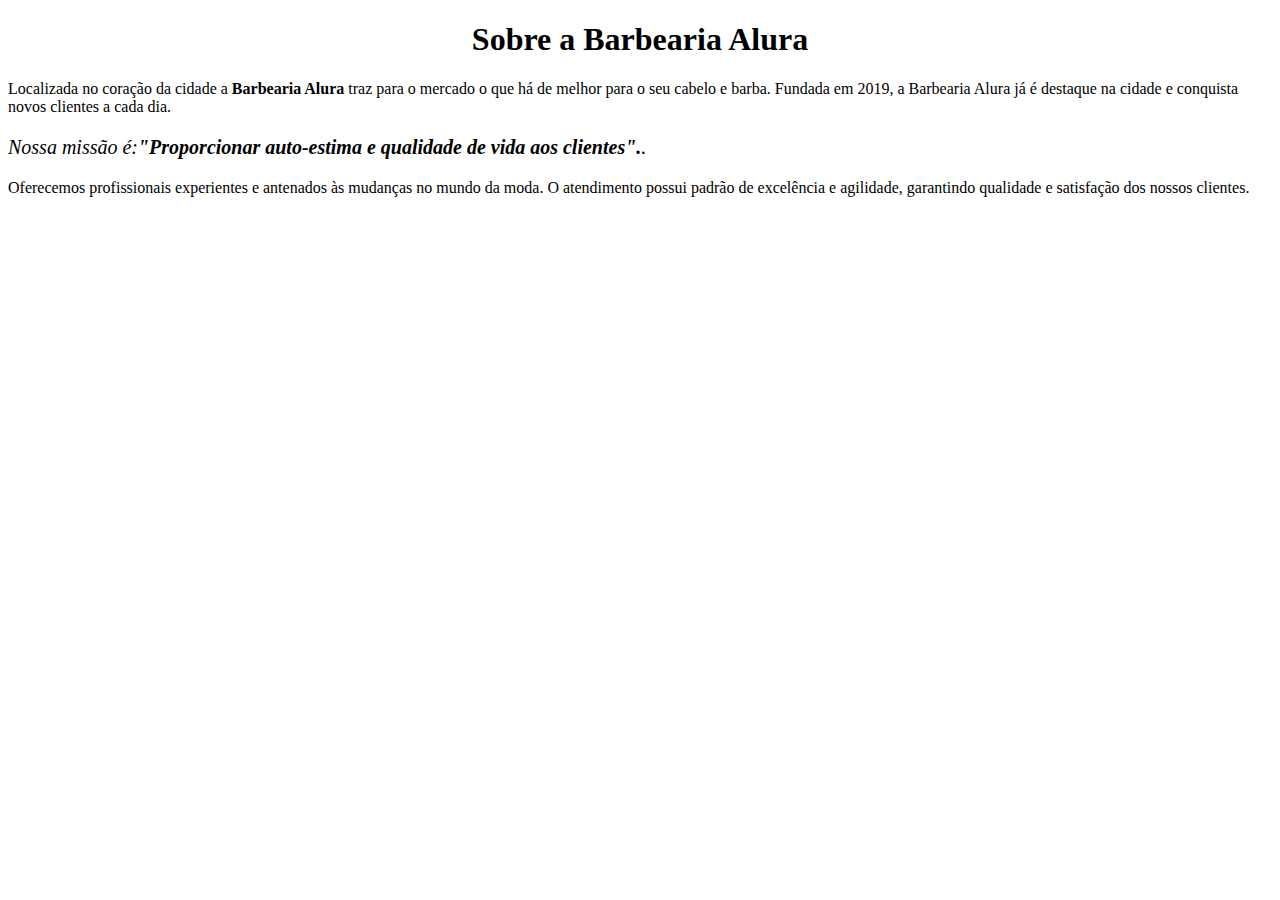
==== index.html @ fdaf228b "Add files via upload" ====
<!DOCTYPE html>
<html lang="pt-br"></html>
        <head>
                <title>Barbearia Alura</title>
        
                <meta charset="UTF-8">
        </head>

        <body>
         
    
                <h1 style="text-align: center;">Sobre a Barbearia Alura</h1>
    
                <p>Localizada no coração da cidade a <strong>Barbearia Alura</strong> traz para o mercado o que há de melhor para o seu cabelo e barba. Fundada em 2019, a Barbearia Alura já é destaque na cidade e conquista novos clientes a cada dia.</p>
    
                <p style="font-size: 20px;"><em>Nossa missão é:<strong>"Proporcionar auto-estima e qualidade de vida aos clientes".</strong>.</em></p>

                <p>Oferecemos profissionais experientes e antenados às mudanças no mundo da moda. O atendimento possui padrão de excelência e agilidade, garantindo qualidade e satisfação dos nossos clientes.</p>
         
        </body>

</html>
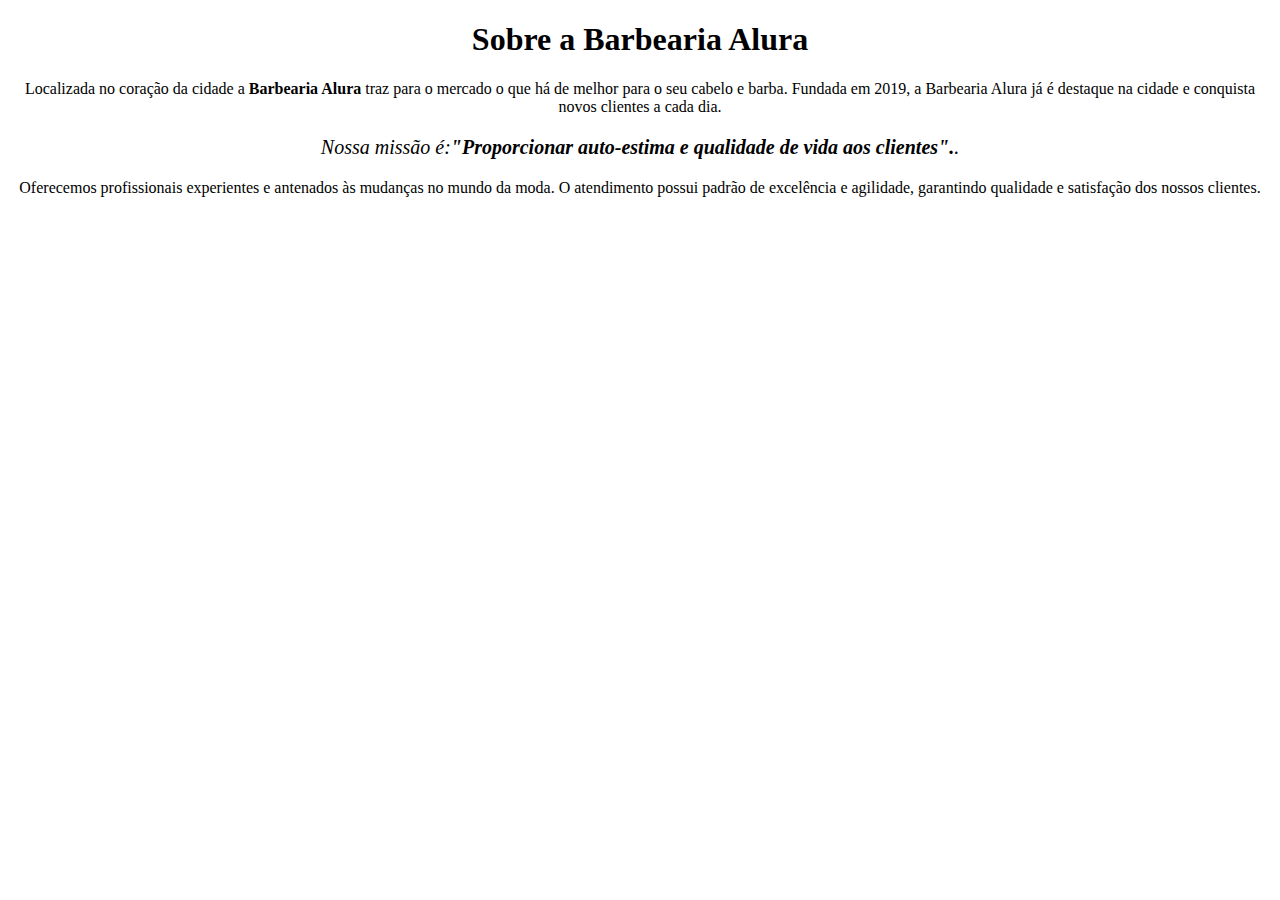
==== commit 71d773e4: "Add files via upload" ====
--- a/index.html
+++ b/index.html
@@ -11,12 +11,12 @@
     
                 <h1 style="text-align: center;">Sobre a Barbearia Alura</h1>
     
-                <p>Localizada no coração da cidade a <strong>Barbearia Alura</strong> traz para o mercado o que há de melhor para o seu cabelo e barba. Fundada em 2019, a Barbearia Alura já é destaque na cidade e conquista novos clientes a cada dia.</p>
+                <p style="text-align: center;">Localizada no coração da cidade a <strong>Barbearia Alura</strong> traz para o mercado o que há de melhor para o seu cabelo e barba. Fundada em 2019, a Barbearia Alura já é destaque na cidade e conquista novos clientes a cada dia.</p>
     
-                <p style="font-size: 20px;"><em>Nossa missão é:<strong>"Proporcionar auto-estima e qualidade de vida aos clientes".</strong>.</em></p>
+                <p style="font-size: 20px; text-align: center;"><em>Nossa missão é:<strong>"Proporcionar auto-estima e qualidade de vida aos clientes".</strong>.</em></p>
 
-                <p>Oferecemos profissionais experientes e antenados às mudanças no mundo da moda. O atendimento possui padrão de excelência e agilidade, garantindo qualidade e satisfação dos nossos clientes.</p>
+                <p style="text-align: center;">Oferecemos profissionais experientes e antenados às mudanças no mundo da moda. O atendimento possui padrão de excelência e agilidade, garantindo qualidade e satisfação dos nossos clientes.</p>
          
         </body>
 
-</html>+</html> 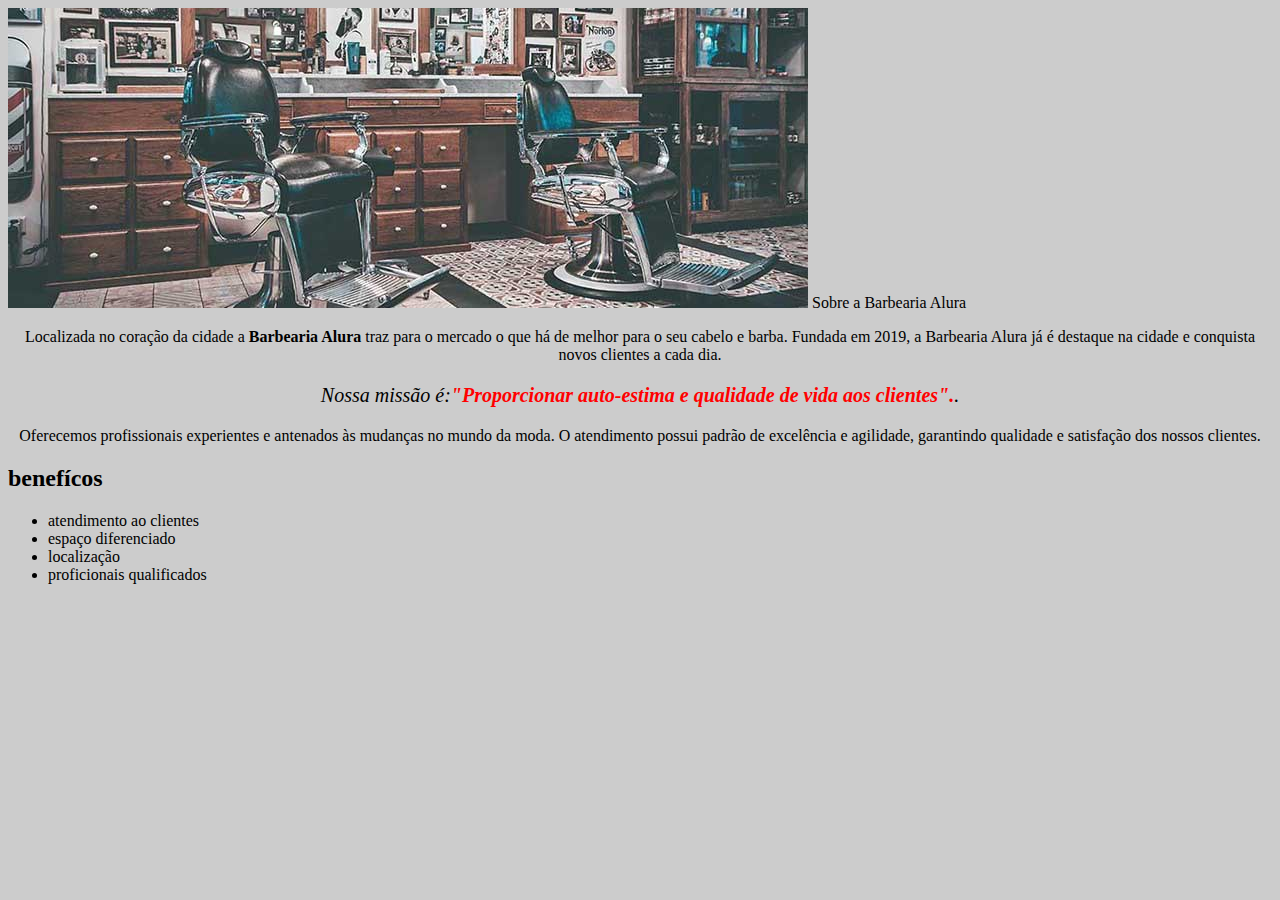
==== commit 56d9f387: "Add files via upload" ====
--- a/index.html
+++ b/index.html
@@ -4,19 +4,31 @@
                 <title>Barbearia Alura</title>
         
                 <meta charset="UTF-8">
+
+                <link rel="stylesheet" href="style.css">
+
         </head>
 
         <body>
-         
+         <img id="banner" src="banner.jpg"
+
+                <h1> Sobre a Barbearia Alura</h1>
     
-                <h1 style="text-align: center;">Sobre a Barbearia Alura</h1>
+                <p >Localizada no coração da cidade a <strong>Barbearia Alura</strong> traz para o mercado o que há de melhor para o seu cabelo e barba. Fundada em 2019, a Barbearia Alura já é destaque na cidade e conquista novos clientes a cada dia.</p>
     
-                <p style="text-align: center;">Localizada no coração da cidade a <strong>Barbearia Alura</strong> traz para o mercado o que há de melhor para o seu cabelo e barba. Fundada em 2019, a Barbearia Alura já é destaque na cidade e conquista novos clientes a cada dia.</p>
-    
-                <p style="font-size: 20px; text-align: center;"><em>Nossa missão é:<strong>"Proporcionar auto-estima e qualidade de vida aos clientes".</strong>.</em></p>
+                <p id="missao"> <em>Nossa missão é:<strong>"Proporcionar auto-estima e qualidade de vida aos clientes".</strong>.</em></p>
 
-                <p style="text-align: center;">Oferecemos profissionais experientes e antenados às mudanças no mundo da moda. O atendimento possui padrão de excelência e agilidade, garantindo qualidade e satisfação dos nossos clientes.</p>
-         
+                <p >Oferecemos profissionais experientes e antenados às mudanças no mundo da moda. O atendimento possui padrão de excelência e agilidade, garantindo qualidade e satisfação dos nossos clientes.</p>
+                
+                <h2>benefícos</h2>
+
+                <ul>    
+                        <li>atendimento ao clientes</li>
+                        <li>espaço diferenciado</li>
+                        <li>localização</li>
+                        <li>proficionais qualificados</li>
+                </ul>
+
         </body>
 
-</html> +</html>         --- a/style.css
+++ b/style.css
@@ -0,0 +1,23 @@
+body {
+    background: #CCCCCC;
+}
+
+#banner {
+
+}
+
+h1 {
+    text-align: center;
+}
+
+p {
+    text-align: center;
+}
+
+#missao {
+    font-size: 20px;
+}
+
+em strong {
+    color: red;
+}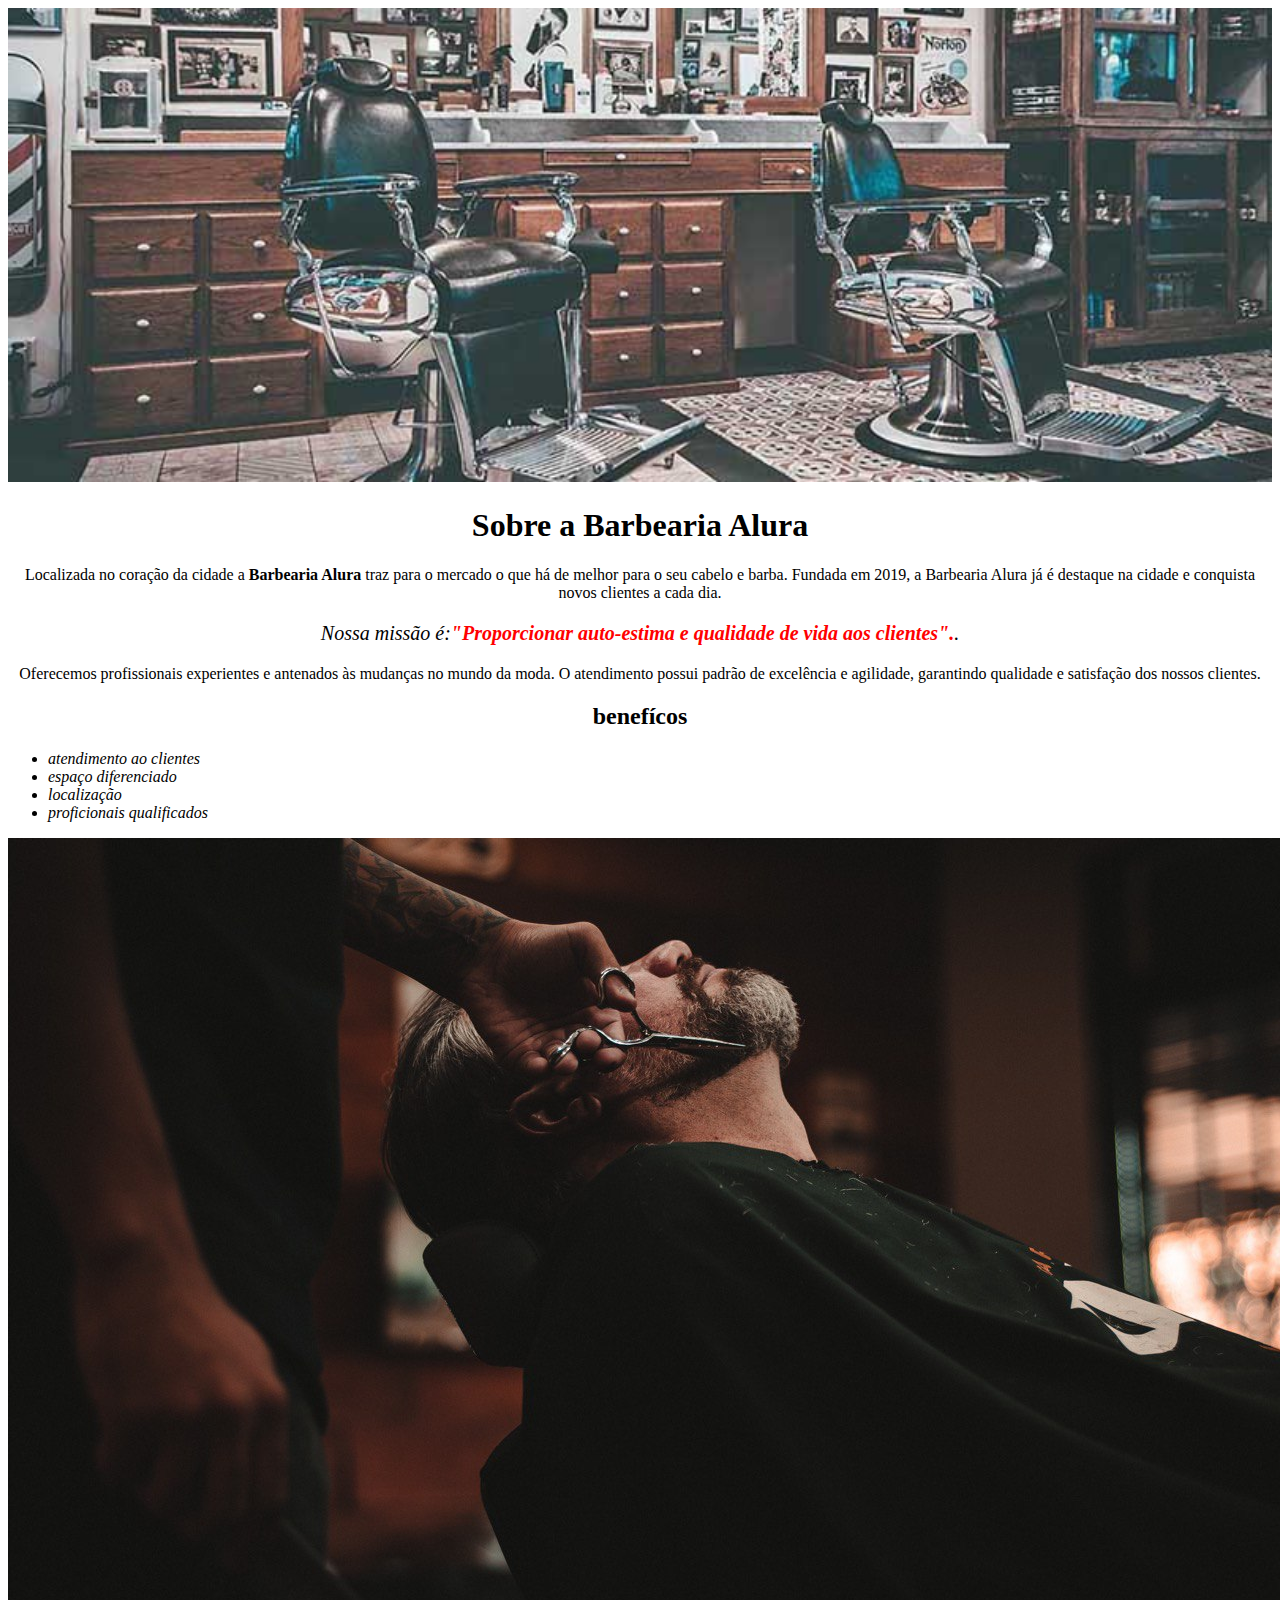
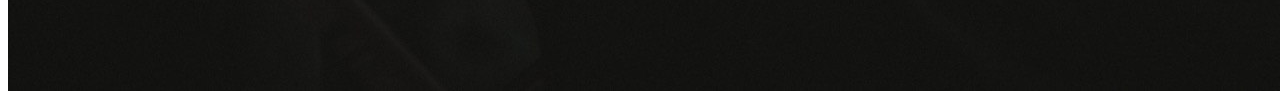
==== commit 4075e392: "Add files via upload" ====
--- a/index.html
+++ b/index.html
@@ -10,25 +10,31 @@
         </head>
 
         <body>
-         <img id="banner" src="banner.jpg"
+                <img id="banner" src="banner.jpg"
+                <div class="principal">
+                        <h1> Sobre a Barbearia Alura</h1>
+        
+                        <p >Localizada no coração da cidade a <strong>Barbearia Alura</strong> traz para o mercado o que há de melhor para o seu cabelo e barba. Fundada em 2019, a Barbearia Alura já é destaque na cidade e conquista novos clientes a cada dia.</p>
+                        
+                        <p id="missao"> <em>Nossa missão é:<strong>"Proporcionar auto-estima e qualidade de vida aos clientes".</strong>.</em></p>
 
-                <h1> Sobre a Barbearia Alura</h1>
-    
-                <p >Localizada no coração da cidade a <strong>Barbearia Alura</strong> traz para o mercado o que há de melhor para o seu cabelo e barba. Fundada em 2019, a Barbearia Alura já é destaque na cidade e conquista novos clientes a cada dia.</p>
-    
-                <p id="missao"> <em>Nossa missão é:<strong>"Proporcionar auto-estima e qualidade de vida aos clientes".</strong>.</em></p>
+                        <p >Oferecemos profissionais experientes e antenados às mudanças no mundo da moda. O atendimento possui padrão de excelência e agilidade, garantindo qualidade e satisfação dos nossos clientes.</p>
+                        
+                </div>
+                <div class="beneficios">
+                        <h2>benefícos</h2>
 
-                <p >Oferecemos profissionais experientes e antenados às mudanças no mundo da moda. O atendimento possui padrão de excelência e agilidade, garantindo qualidade e satisfação dos nossos clientes.</p>
-                
-                <h2>benefícos</h2>
+                        <ul>    
+                                <li class="itens">atendimento ao clientes</li>
+                                <li class="itens">espaço diferenciado</li>
+                                <li class="itens">localização</li>
+                                <li class="itens">proficionais qualificados</li>
+                        </ul>
 
-                <ul>    
-                        <li>atendimento ao clientes</li>
-                        <li>espaço diferenciado</li>
-                        <li>localização</li>
-                        <li>proficionais qualificados</li>
-                </ul>
+                        <img src="beneficios.jpg"
+                </div>
+                        
 
         </body>
 
-</html>         +</html>                 --- a/style.css
+++ b/style.css
@@ -1,9 +1,13 @@
 body {
-    background: #CCCCCC;
+    
 }
 
 #banner {
+    width: 100%;
+}
 
+.principal {
+    background: #CCCCCC;
 }
 
 h1 {
@@ -20,4 +24,16 @@
 
 em strong {
     color: red;
-}+}
+
+.itens {
+    font-style: italic;
+}
+
+.beneficios{
+    background: #FFFFFF;
+}
+
+h2 {
+    text-align: center;
+}
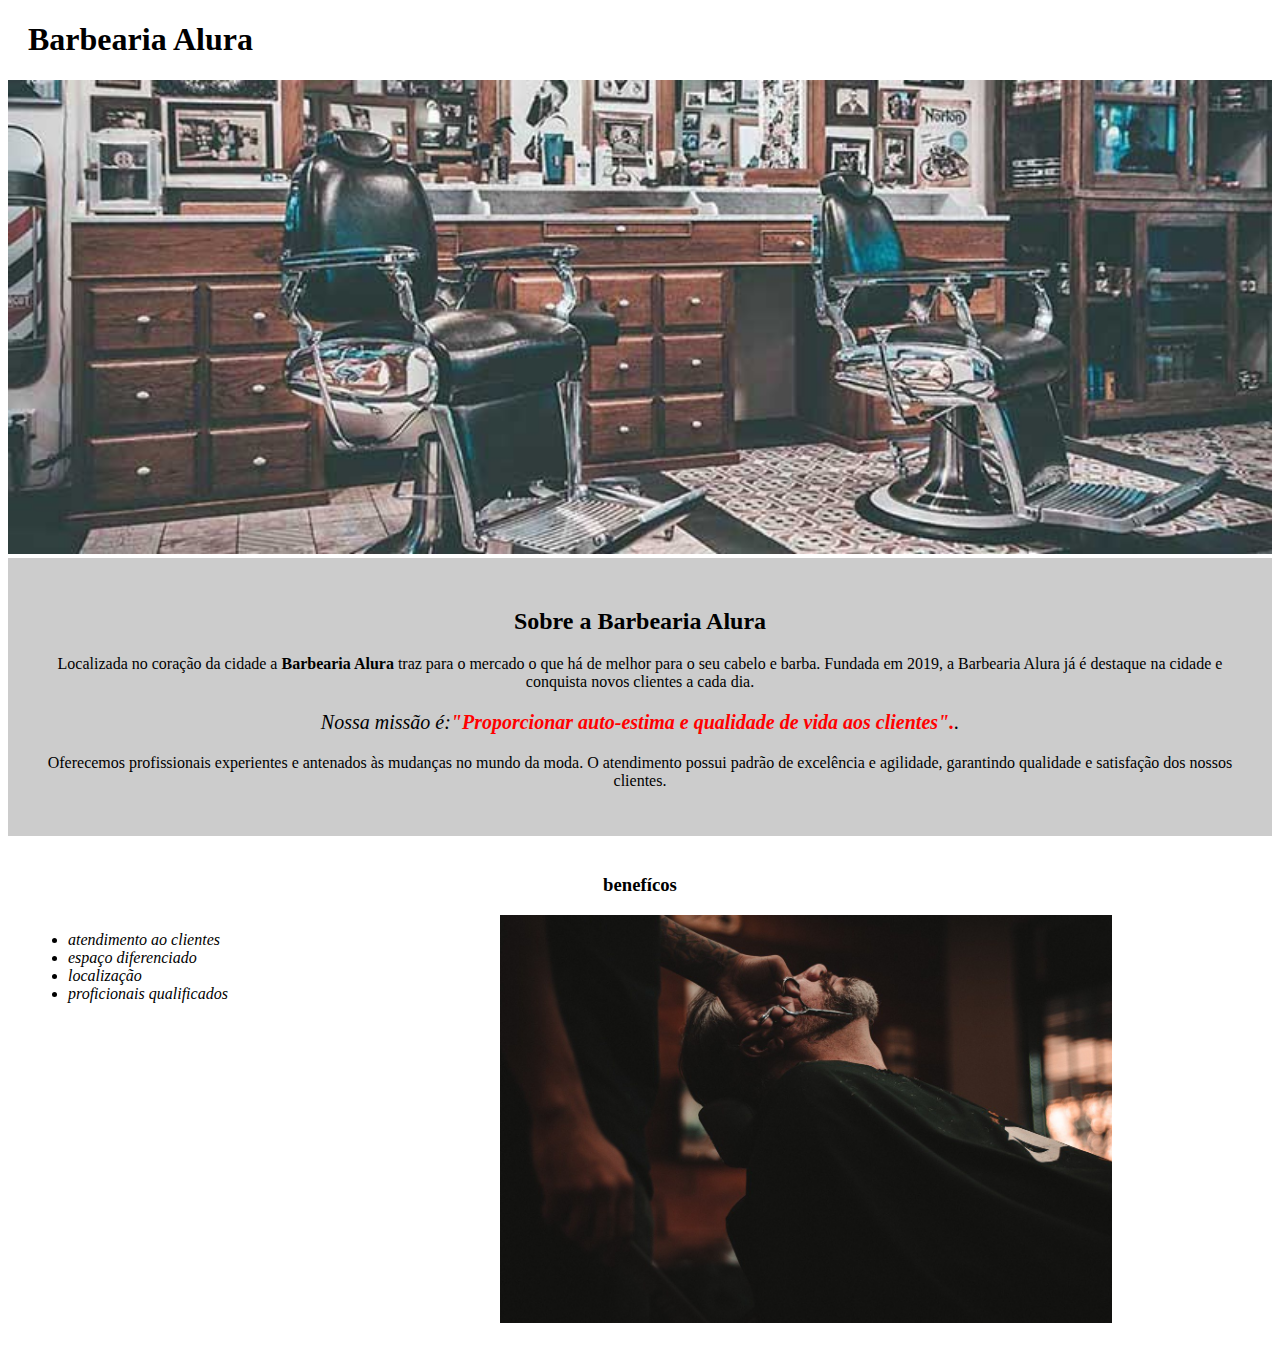
==== commit 7f146900: "Add files via upload" ====
--- a/index.html
+++ b/index.html
@@ -3,16 +3,19 @@
         <head>
                 <title>Barbearia Alura</title>
         
-                <meta charset="UTF-8">
+                <meta charset="UTF-8" />
 
-                <link rel="stylesheet" href="style.css">
+                <link rel="stylesheet" href="style.css" />
 
         </head>
 
         <body>
-                <img id="banner" src="banner.jpg"
+                <header>
+                        <h1 class="titulo-principal">Barbearia Alura</h1>
+                </header>
+                <img id="banner" src="banner.jpg" />
                 <div class="principal">
-                        <h1> Sobre a Barbearia Alura</h1>
+                        <h2 class="titulo-centralizado"> Sobre a Barbearia Alura</h2>
         
                         <p >Localizada no coração da cidade a <strong>Barbearia Alura</strong> traz para o mercado o que há de melhor para o seu cabelo e barba. Fundada em 2019, a Barbearia Alura já é destaque na cidade e conquista novos clientes a cada dia.</p>
                         
@@ -22,7 +25,7 @@
                         
                 </div>
                 <div class="beneficios">
-                        <h2>benefícos</h2>
+                        <h3 class="titulo-centralizado">benefícos</h3>
 
                         <ul>    
                                 <li class="itens">atendimento ao clientes</li>
@@ -31,7 +34,7 @@
                                 <li class="itens">proficionais qualificados</li>
                         </ul>
 
-                        <img src="beneficios.jpg"
+                        <img src="beneficios.jpg" class="imagembeneficios" />
                 </div>
                         
 
--- a/style.css
+++ b/style.css
@@ -8,9 +8,14 @@
 
 .principal {
     background: #CCCCCC;
+    padding: 30px;
 }
 
-h1 {
+.titulo-principal {
+    padding-left: 20px;
+}
+
+.titulo-centralizado {
     text-align: center;
 }
 
@@ -32,8 +37,16 @@
 
 .beneficios{
     background: #FFFFFF;
+    padding: 20px;
 }
 
-h2 {
-    text-align: center;
+ul {
+    display: inline-block;
+    vertical-align: top;
+    width: 20%;
+    margin-right: 15%;
 }
+
+.imagembeneficios {
+    width: 50%;
+}
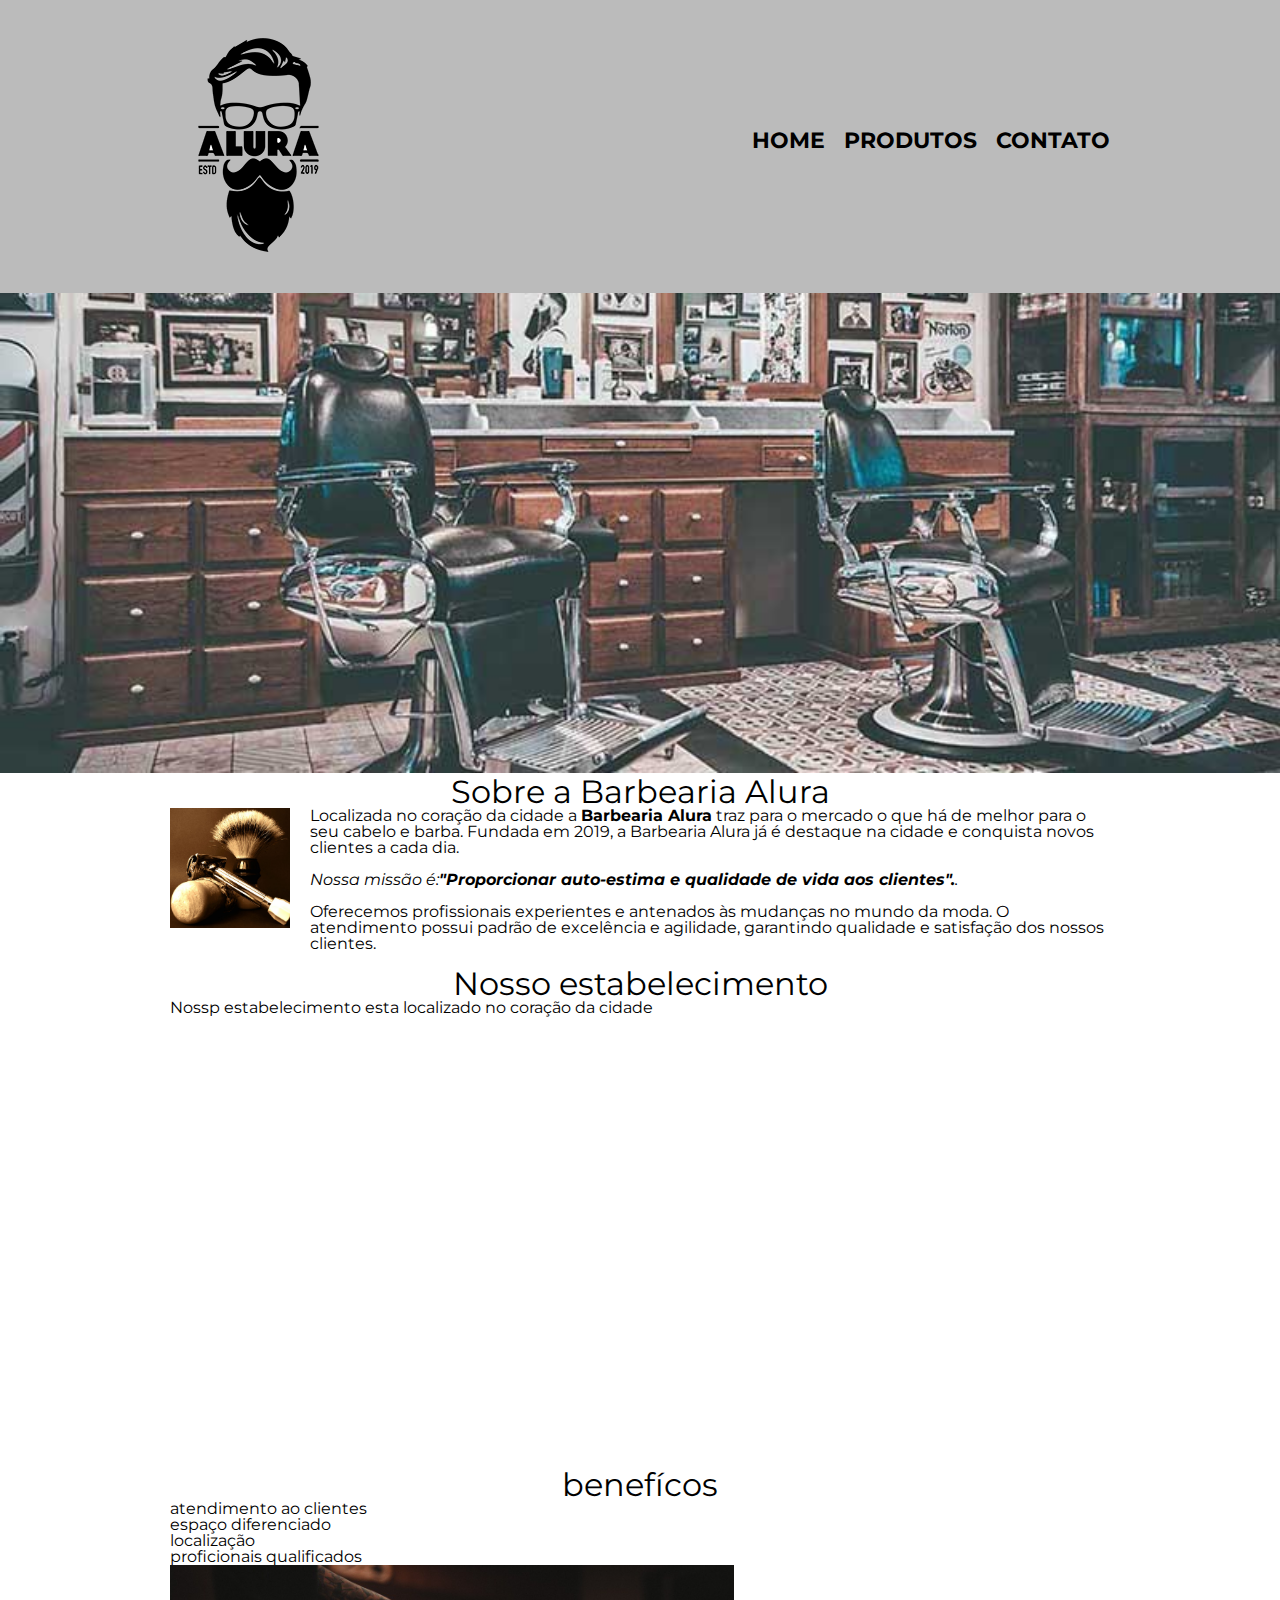
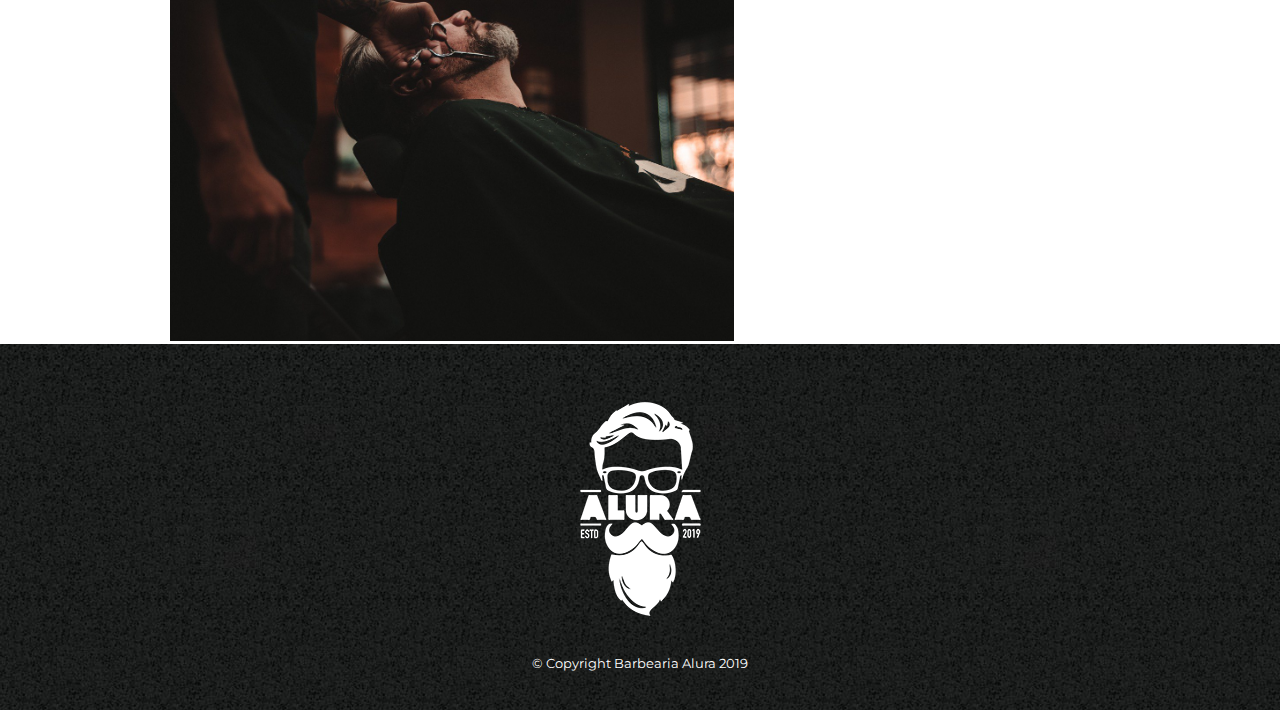
==== commit 40628db2: "Add files via upload" ====
--- a/index.html
+++ b/index.html
@@ -1,42 +1,66 @@
 <!DOCTYPE html>
 <html lang="pt-br"></html>
         <head>
+                <meta charset="UTF-8" />
                 <title>Barbearia Alura</title>
-        
-                <meta charset="UTF-8" />
 
+                <link rel="stylesheet" href="reset.css" />
                 <link rel="stylesheet" href="style.css" />
+                <link href="https://fonts.googleapis.com/css?family=Montserrat&display=swap" rel="stylesheet">
 
         </head>
 
         <body>
                 <header>
-                        <h1 class="titulo-principal">Barbearia Alura</h1>
+                        <div class="caixa">
+                                <img src="logo.png" />
+                                 <nav>
+                                        <ul>
+                                                <li><a href="index.html">Home</a></li>
+                                                <li><a href="Produtos.html">Produtos</a></li>
+                                                <li><a href="contato.html">Contato</a></li>
+                                        </ul>
+                                </nav>
+                        </div>
                 </header>
-                <img id="banner" src="banner.jpg" />
-                <div class="principal">
-                        <h2 class="titulo-centralizado"> Sobre a Barbearia Alura</h2>
-        
-                        <p >Localizada no coração da cidade a <strong>Barbearia Alura</strong> traz para o mercado o que há de melhor para o seu cabelo e barba. Fundada em 2019, a Barbearia Alura já é destaque na cidade e conquista novos clientes a cada dia.</p>
-                        
-                        <p id="missao"> <em>Nossa missão é:<strong>"Proporcionar auto-estima e qualidade de vida aos clientes".</strong>.</em></p>
 
-                        <p >Oferecemos profissionais experientes e antenados às mudanças no mundo da moda. O atendimento possui padrão de excelência e agilidade, garantindo qualidade e satisfação dos nossos clientes.</p>
-                        
-                </div>
-                <div class="beneficios">
-                        <h3 class="titulo-centralizado">benefícos</h3>
+                <img class="banner" src="banner.jpg" />
 
-                        <ul>    
-                                <li class="itens">atendimento ao clientes</li>
-                                <li class="itens">espaço diferenciado</li>
-                                <li class="itens">localização</li>
-                                <li class="itens">proficionais qualificados</li>
-                        </ul>
+                <main>
+                        <section class="principal">
+                                <h2 class="titulo-principal"> Sobre a Barbearia Alura</h2>
 
-                        <img src="beneficios.jpg" class="imagembeneficios" />
-                </div>
-                        
+                                <img class="utensilios" src="utensilios.jpg" alt="utencilios de um barbeiro." />
+                
+                                <p >Localizada no coração da cidade a <strong>Barbearia Alura</strong> traz para o mercado o que há de melhor para o seu cabelo e barba. Fundada em 2019, a Barbearia Alura já é destaque na cidade e conquista novos clientes a cada dia.</p>
+                                
+                                <p id="missao"> <em>Nossa missão é:<strong>"Proporcionar auto-estima e qualidade de vida aos clientes".</strong>.</em></p>
+
+                                <p >Oferecemos profissionais experientes e antenados às mudanças no mundo da moda. O atendimento possui padrão de excelência e agilidade, garantindo qualidade e satisfação dos nossos clientes.</p>
+                                
+                        </section>
+                        <section class="mapa">
+                                <h3 class="titulo-principal">Nosso estabelecimento</h3>
+                                <p>Nossp estabelecimento esta localizado no coração da cidade</p>
+                                <iframe src="https://www.google.com/maps/embed?pb=!1m18!1m12!1m3!1d14625.80424365211!2d-46.640916799872635!3d-23.588150986924674!2m3!1f0!2f0!3f0!3m2!1i1024!2i768!4f13.1!3m3!1m2!1s0x94ce5bd9bb943bf5%3A0x6f642995c970f0fe!2scaelum%20alura!5e0!3m2!1spt-BR!2sbr!4v1682453630827!5m2!1spt-BR!2sbr" width="600" height="450" style="border:0;" allowfullscreen="" loading="lazy" referrerpolicy="no-referrer-when-downgrade"></iframe>
+                        </section>
+                        <section class="beneficios">
+                                <h3 class="titulo-principal">benefícos</h3>
+
+                                <ul>    
+                                        <li class="itens">atendimento ao clientes</li>
+                                        <li class="itens">espaço diferenciado</li>
+                                        <li class="itens">localização</li>
+                                        <li class="itens">proficionais qualificados</li>
+                                </ul>
+
+                                <img src="beneficios.jpg" class="imagenbeneficios" />
+                        </section>
+                </main>
+                <footer>
+                        <img src="logo-branco.png">
+                        <p class="Copyright">&copy; Copyright Barbearia Alura 2019</p>
+                </footer>       
 
         </body>
 
--- a/style.css
+++ b/style.css
@@ -1,52 +1,184 @@
 body {
-    
+    font-family: 'Montserrat', sans-serif;
 }
 
-#banner {
+header {
+    background: #BBBBBB;
+    padding: 20px 0;
+}
+
+.caixa {
+    position: relative;
+    width: 940px;
+    margin: 0 auto;
+}
+
+nav {
+    position: absolute;
+    top:  110px;
+    right: 0;
+}
+
+nav li {
+    display: inline;
+    margin: 0 0 0 15px;
+}
+nav a {
+    text-transform: uppercase;
+    color: #000000;
+    font-weight: bold;
+    font-size: 22px;
+    text-decoration: none;
+}
+
+nav a:hover {
+    color: #C78C19;
+    text-decoration: underline
+}
+
+.produtos {
+    width: 940px;
+    margin: 0 auto;
+    padding: 50px 0;
+}
+
+.produtos li {
+    display: inline-block;
+    text-align: center;
+    width: 30%;
+    vertical-align: top;
+    margin: 0 1.5%;
+    padding: 30px 20px;
+    box-sizing: border-box;
+    border: 2px solid #000000;
+    border-radius: 10px; 
+}    
+
+.produtos li:hover {
+    border-color: #C78C19;
+}
+
+.produtos li:active {
+    border-color: #088C19 ;
+}
+
+.produtos li:hover h2 {
+    font-size: 34px;
+}
+
+.produtos h2 {
+    font-size: 30px;
+    font-weight: bold;
+}
+
+.produto-descricao {
+    font-size: 18px;
+}
+
+.produto-preco {
+     font-size: 22px;
+     font-weight: bold;
+     margin-top: 10px
+} 
+ 
+footer {
+    text-align: center;
+    background:url(bg.jpg) ;
+    padding: 40px 0;
+}
+
+.Copyright {
+    color: #FFFFFF;
+    font-size: 13px;
+    margin: 20px 0 0;
+}
+
+main {
+    width: 940px;
+    margin: 0 auto;
+}
+
+form {
+    margin: 40px 0;
+}
+
+form label, form legend {
+    display: block;
+    font-size: 20px;
+    margin: 0 0 10px;
+}
+
+.input-padrao {
+    display: block;
+    margin: 0 0 20px;
+    padding: 10px 25px;
+    width: 50%;
+}
+
+.checkbox {
+    margin: 20px 0;
+}
+
+.enviar {
+    width: 40%;
+    padding: 15px 0;
+    background: orange;
+    color: white;
+    font-weight: bold;
+    font-size: 18px;
+    border: none;
+    border-radius: 5px;
+    transition: 1s all;
+    cursor: pointer;
+}
+ 
+.enviar:hover {
+    background: darkorange;
+    transform: scale(1.2);
+}
+
+thead {
+    background: #555555;
+    color: white;
+    font-weight: bold;
+}
+
+td, th {
+    border: 1px solid #000000;
+    padding: 8px 15px;
+}
+
+/*css da pagina inicial*/
+
+.banner {
     width: 100%;
 }
 
-.principal {
-    background: #CCCCCC;
-    padding: 30px;
+.titulo-principal {
+    text-align: center;
+    font-size: 2em;
+    font-size: 0 0 1em;
+    clear: left;
 }
 
-.titulo-principal {
-    padding-left: 20px;
+.principal p {
+    margin: 0 0 1em;
 }
 
-.titulo-centralizado {
-    text-align: center;
+.principal strong {
+    font-weight: bold;
 }
 
-p {
-    text-align: center;
-}
-
-#missao {
-    font-size: 20px;
-}
-
-em strong {
-    color: red;
-}
-
-.itens {
+.principal em {
     font-style: italic;
 }
 
-.beneficios{
-    background: #FFFFFF;
-    padding: 20px;
+.utensilios {
+    width: 120px;
+    float: left;
+    margin: 0 20px 20px 0;
 }
 
-ul {
-    display: inline-block;
-    vertical-align: top;
-    width: 20%;
-    margin-right: 15%;
-}
-
-.imagembeneficios {
-    width: 50%;
-}
+.imagenbeneficios {
+    width: 60%;
+}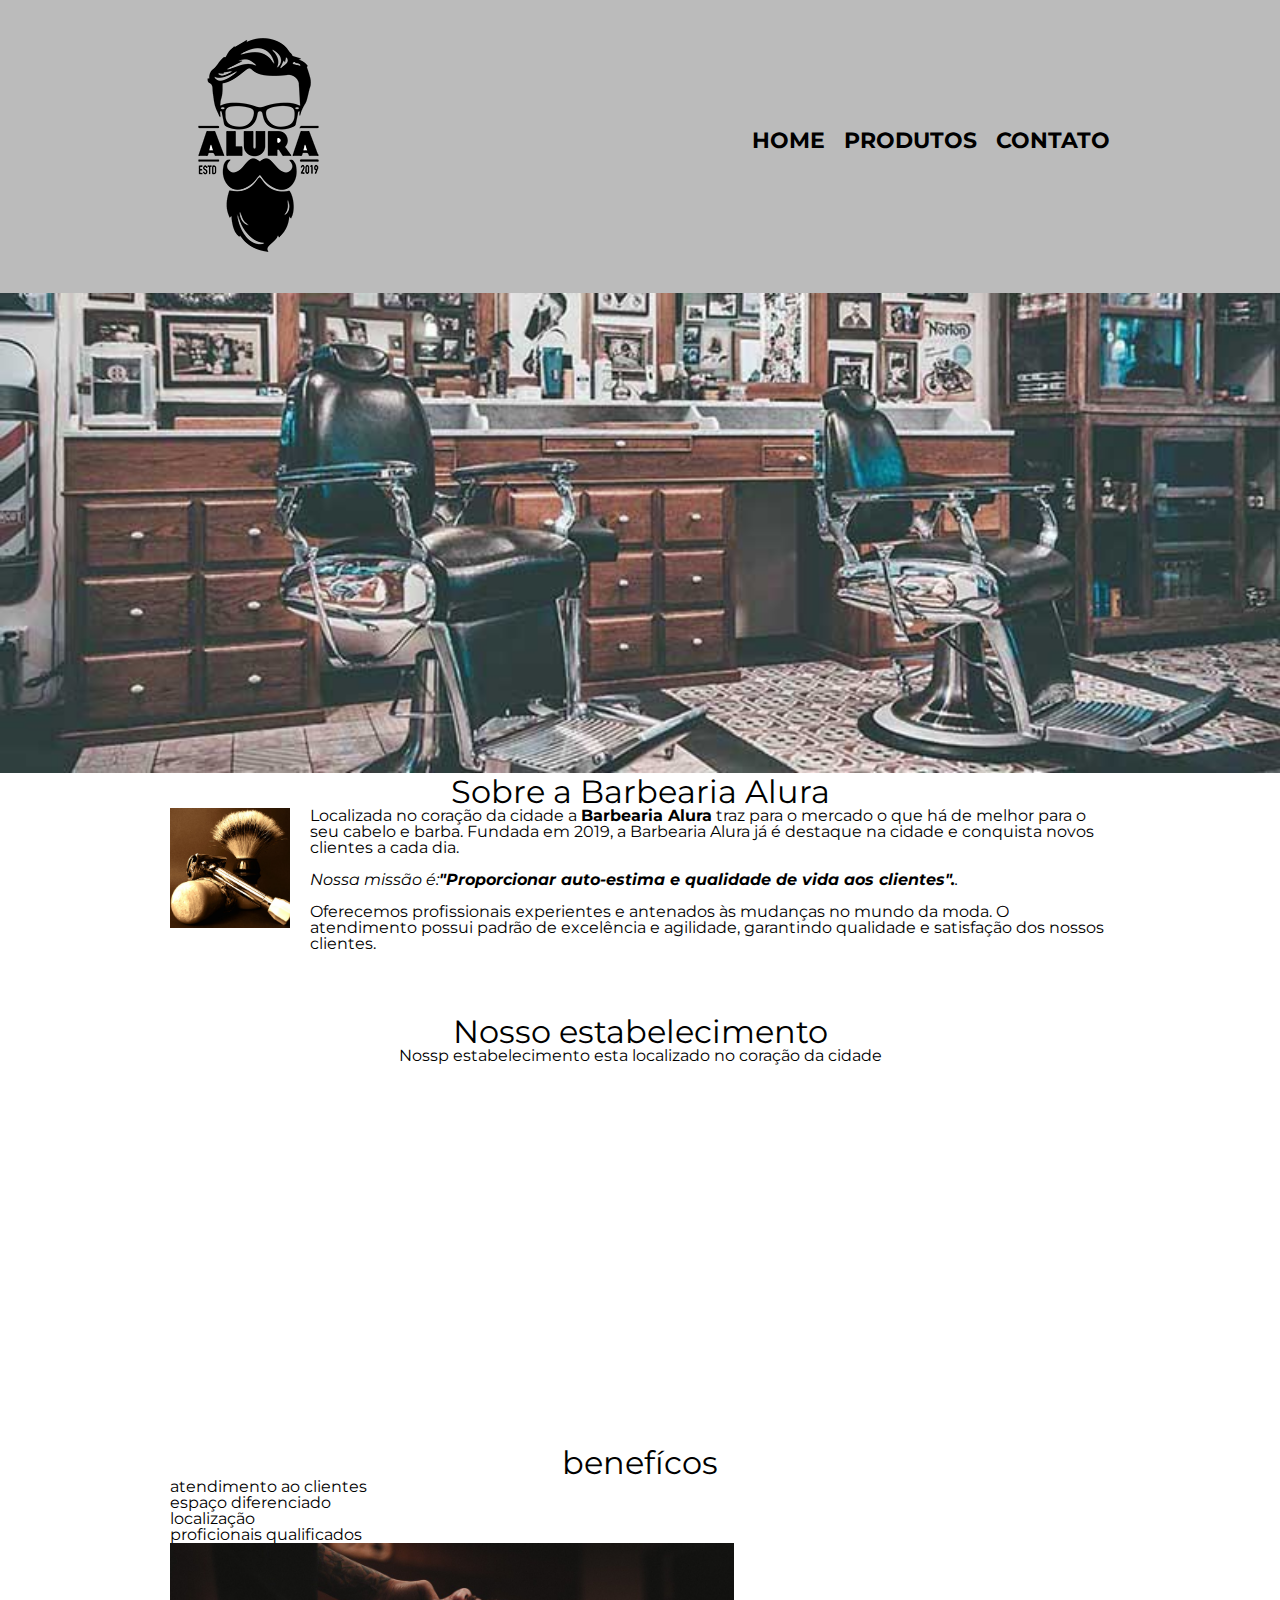
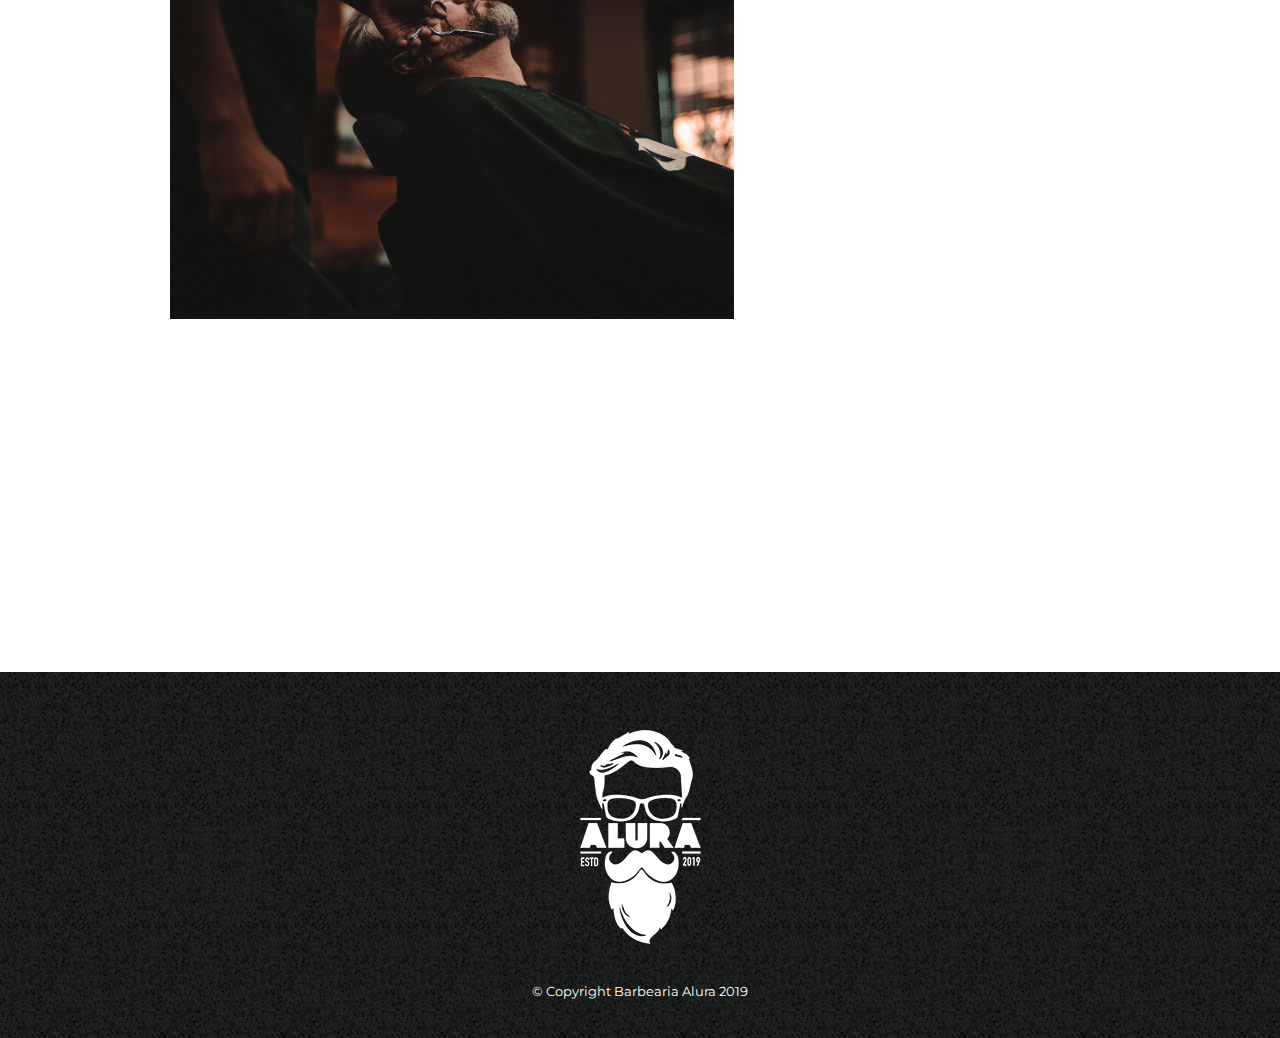
==== commit 5160124c: "Add files via upload" ====
--- a/index.html
+++ b/index.html
@@ -42,7 +42,7 @@
                         <section class="mapa">
                                 <h3 class="titulo-principal">Nosso estabelecimento</h3>
                                 <p>Nossp estabelecimento esta localizado no coração da cidade</p>
-                                <iframe src="https://www.google.com/maps/embed?pb=!1m18!1m12!1m3!1d14625.80424365211!2d-46.640916799872635!3d-23.588150986924674!2m3!1f0!2f0!3f0!3m2!1i1024!2i768!4f13.1!3m3!1m2!1s0x94ce5bd9bb943bf5%3A0x6f642995c970f0fe!2scaelum%20alura!5e0!3m2!1spt-BR!2sbr!4v1682453630827!5m2!1spt-BR!2sbr" width="600" height="450" style="border:0;" allowfullscreen="" loading="lazy" referrerpolicy="no-referrer-when-downgrade"></iframe>
+                                <iframe src="https://www.google.com/maps/embed?pb=!1m18!1m12!1m3!1d14625.80424365211!2d-46.640916799872635!3d-23.588150986924674!2m3!1f0!2f0!3f0!3m2!1i1024!2i768!4f13.1!3m3!1m2!1s0x94ce5bd9bb943bf5%3A0x6f642995c970f0fe!2scaelum%20alura!5e0!3m2!1spt-BR!2sbr!4v1682453630827!5m2!1spt-BR!2sbr" width="100%" height="300" style="border:0;" allowfullscreen="" loading="lazy" referrerpolicy="no-referrer-when-downgrade"></iframe>
                         </section>
                         <section class="beneficios">
                                 <h3 class="titulo-principal">benefícos</h3>
@@ -55,6 +55,9 @@
                                 </ul>
 
                                 <img src="beneficios.jpg" class="imagenbeneficios" />
+                                <div class="video">
+                                <iframe width="560" height="315" src="https://www.youtube.com/embed/wcVVXUV0YUY" frameborder="0" allow="accelerometer; autoplay; encrypted-media; gyroscope; picture-in-picture" allowfullscreen></iframe>
+                                </div>
                         </section>
                 </main>
                 <footer>
--- a/style.css
+++ b/style.css
@@ -181,4 +181,18 @@
 
 .imagenbeneficios {
     width: 60%;
+}
+
+.mapa {
+    padding: 3em 0;
+}
+
+.mapa p {
+    margin: 0 0 2em;
+    text-align: center;
+}
+
+.video {
+    width: 560px;
+    margin: 1em auto;
 }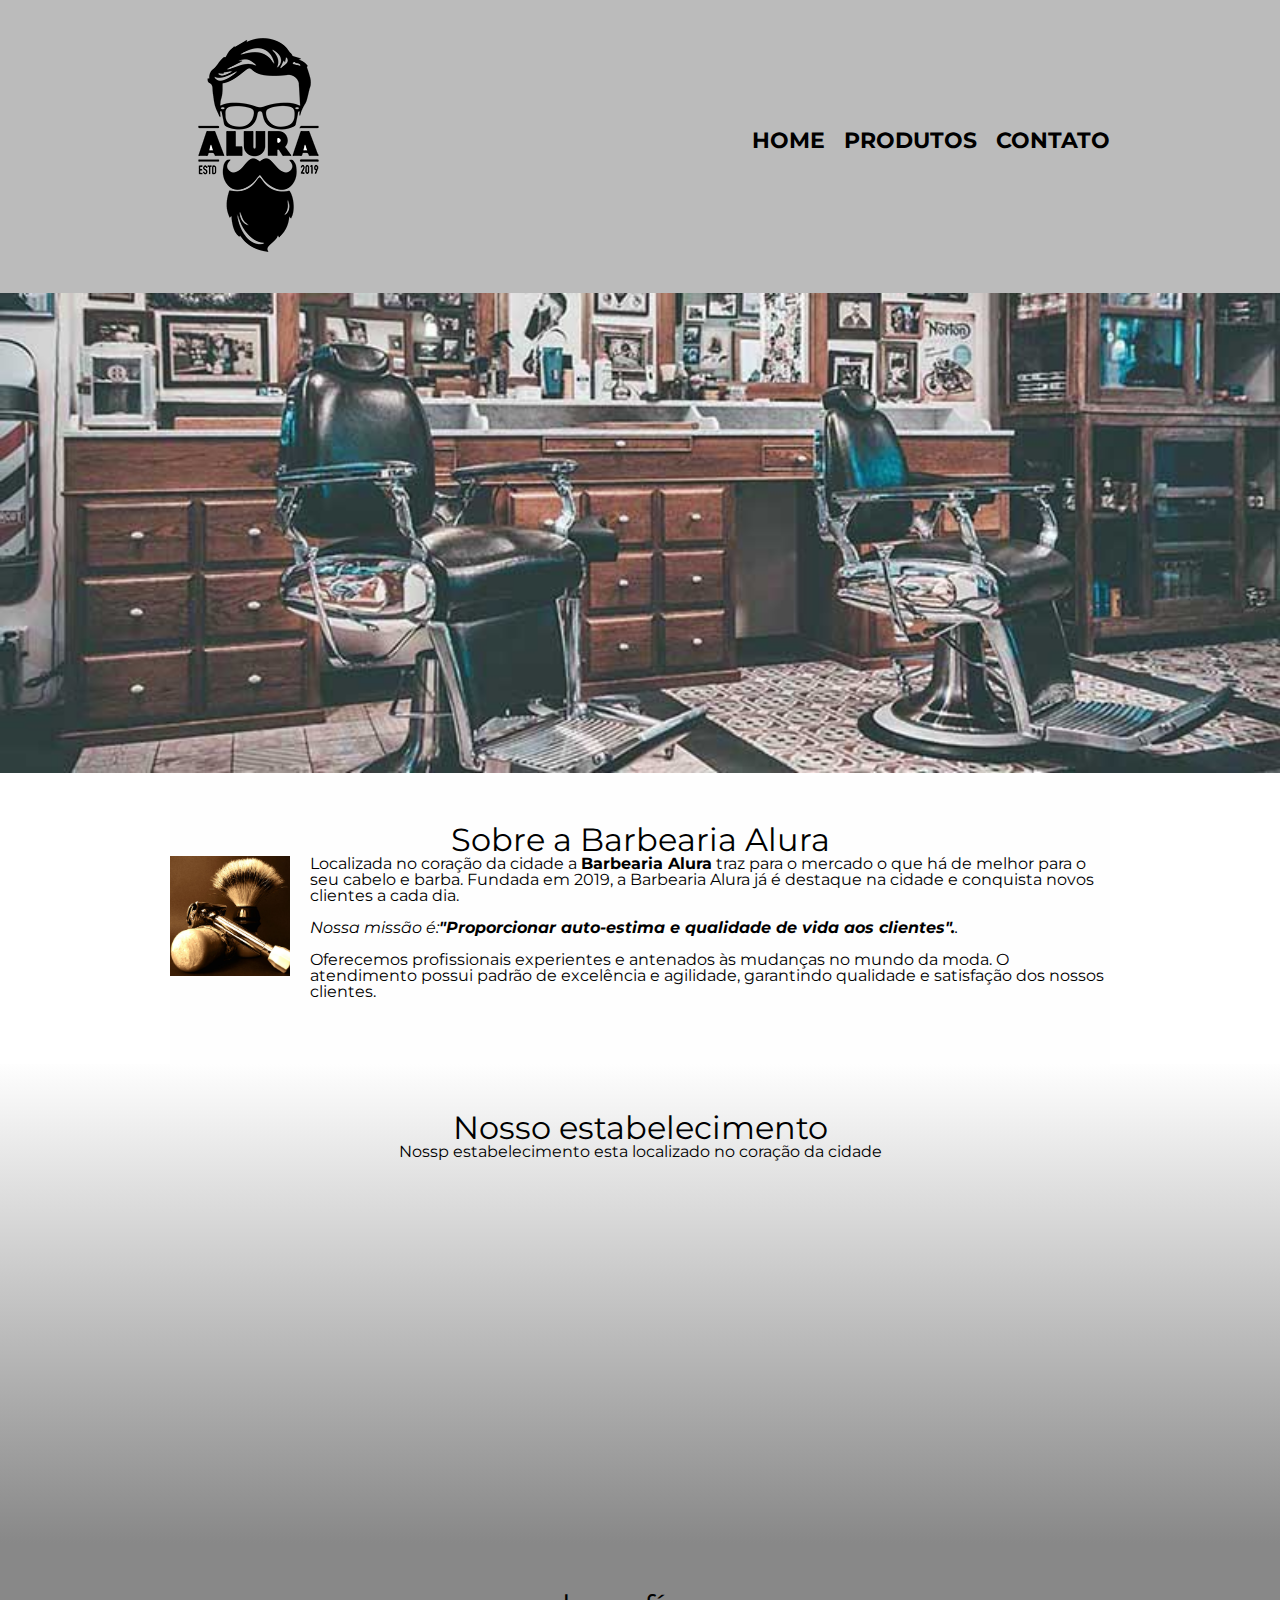
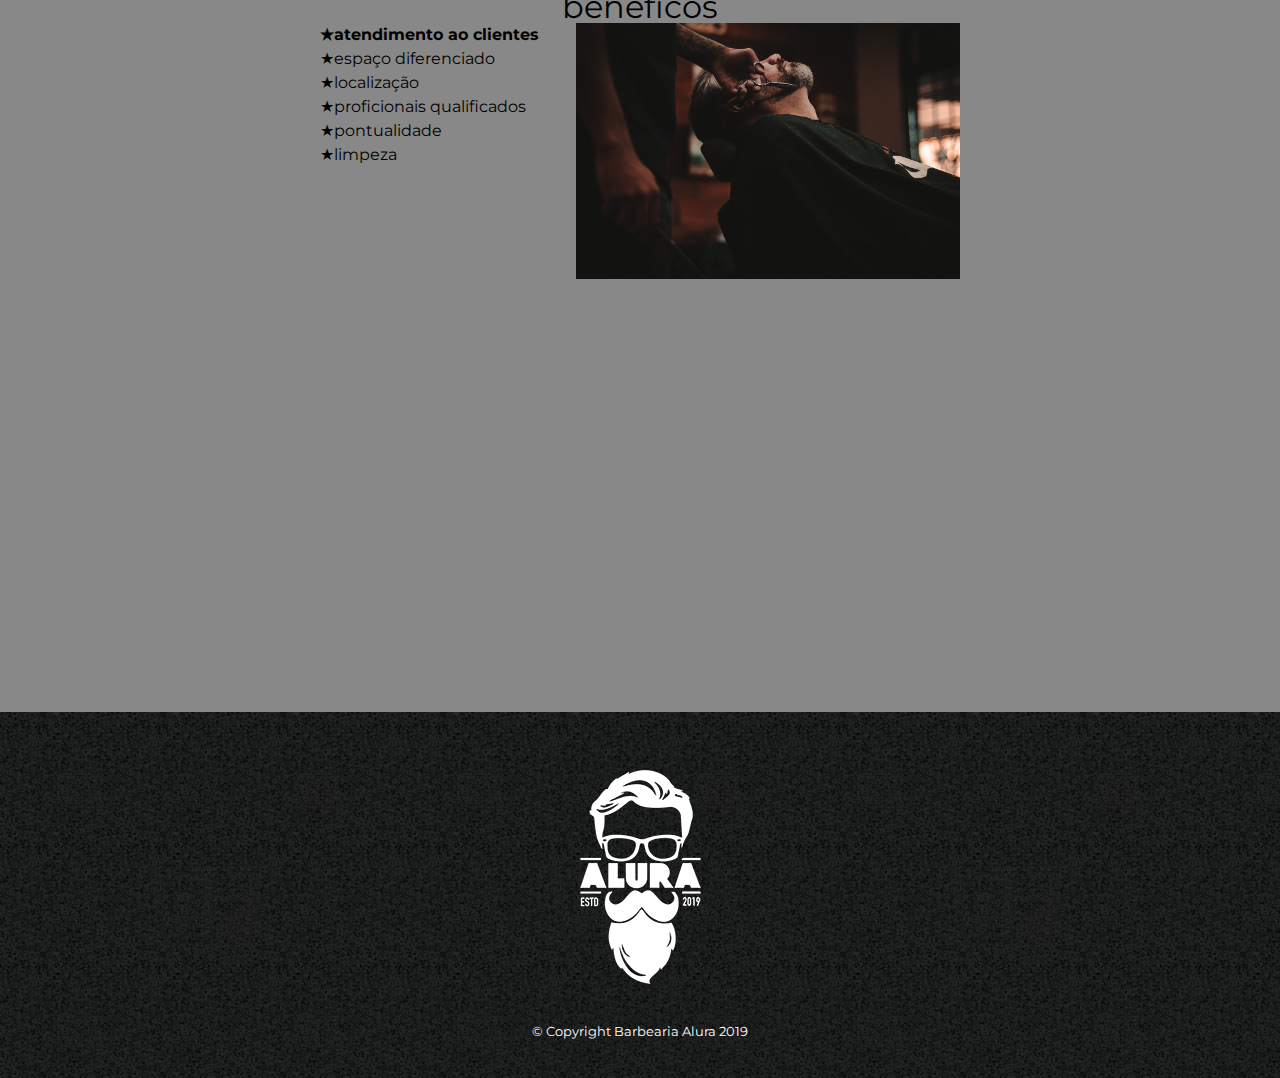
==== commit a9b0d34f: "Add files via upload" ====
--- a/index.html
+++ b/index.html
@@ -2,6 +2,7 @@
 <html lang="pt-br"></html>
         <head>
                 <meta charset="UTF-8" />
+                <meta name="viewport" content="width=device-width">
                 <title>Barbearia Alura</title>
 
                 <link rel="stylesheet" href="reset.css" />
@@ -42,22 +43,29 @@
                         <section class="mapa">
                                 <h3 class="titulo-principal">Nosso estabelecimento</h3>
                                 <p>Nossp estabelecimento esta localizado no coração da cidade</p>
-                                <iframe src="https://www.google.com/maps/embed?pb=!1m18!1m12!1m3!1d14625.80424365211!2d-46.640916799872635!3d-23.588150986924674!2m3!1f0!2f0!3f0!3m2!1i1024!2i768!4f13.1!3m3!1m2!1s0x94ce5bd9bb943bf5%3A0x6f642995c970f0fe!2scaelum%20alura!5e0!3m2!1spt-BR!2sbr!4v1682453630827!5m2!1spt-BR!2sbr" width="100%" height="300" style="border:0;" allowfullscreen="" loading="lazy" referrerpolicy="no-referrer-when-downgrade"></iframe>
+                                <div class="mapa-conteudo">
+                                        <iframe src="https://www.google.com/maps/embed?pb=!1m18!1m12!1m3!1d14625.80424365211!2d-46.640916799872635!3d-23.588150986924674!2m3!1f0!2f0!3f0!3m2!1i1024!2i768!4f13.1!3m3!1m2!1s0x94ce5bd9bb943bf5%3A0x6f642995c970f0fe!2scaelum%20alura!5e0!3m2!1spt-BR!2sbr!4v1682453630827!5m2!1spt-BR!2sbr" width="100%" height="300" style="border:0;" allowfullscreen="" loading="lazy" referrerpolicy="no-referrer-when-downgrade"></iframe>
+                                </div>
                         </section>
                         <section class="beneficios">
+
                                 <h3 class="titulo-principal">benefícos</h3>
 
-                                <ul>    
-                                        <li class="itens">atendimento ao clientes</li>
-                                        <li class="itens">espaço diferenciado</li>
-                                        <li class="itens">localização</li>
-                                        <li class="itens">proficionais qualificados</li>
-                                </ul>
+                                <div class="conteudo-beneficios">
+                                        <ul class="lista-beneficios">    
+                                                <li class="itens">atendimento ao clientes</li>
+                                                <li class="itens">espaço diferenciado</li>
+                                                <li class="itens">localização</li>
+                                                <li class="itens">proficionais qualificados</li>
+                                                <li class="itens">pontualidade</li>
+                                                <li class="itens">limpeza</li>
+                                        </ul><img src="beneficios.jpg" class="imagen-beneficios" />
+                                </div>
 
-                                <img src="beneficios.jpg" class="imagenbeneficios" />
                                 <div class="video">
-                                <iframe width="560" height="315" src="https://www.youtube.com/embed/wcVVXUV0YUY" frameborder="0" allow="accelerometer; autoplay; encrypted-media; gyroscope; picture-in-picture" allowfullscreen></iframe>
+                                <iframe width="100%" height="315" src="https://www.youtube.com/embed/wcVVXUV0YUY" frameborder="0" allow="accelerometer; autoplay; encrypted-media; gyroscope; picture-in-picture" allowfullscreen></iframe>
                                 </div>
+
                         </section>
                 </main>
                 <footer>
--- a/style.css
+++ b/style.css
@@ -94,8 +94,6 @@
 }
 
 main {
-    width: 940px;
-    margin: 0 auto;
 }
 
 form {
@@ -161,6 +159,13 @@
     clear: left;
 }
 
+.principal {
+    padding: 3em 0;
+    background: #FEFEFE;
+    width: 940px;
+    margin: 0 auto;
+}
+
 .principal p {
     margin: 0 0 1em;
 }
@@ -179,12 +184,14 @@
     margin: 0 20px 20px 0;
 }
 
-.imagenbeneficios {
-    width: 60%;
-}
-
 .mapa {
     padding: 3em 0;
+    background: linear-gradient(#FEFEFE, #888888);
+}
+
+.mapa-conteudo{
+    width: 940px;
+    margin: 0 auto;
 }
 
 .mapa p {
@@ -192,7 +199,56 @@
     text-align: center;
 }
 
+.beneficios {
+    padding: 3em 0;
+    background: #888888;
+}
+
+.conteudo-beneficios {
+    width: 640px;
+    margin: 0 auto;
+}
+
+.lista-beneficios {
+    width: 40%;
+    display: inline-block;
+    vertical-align: top;
+}
+
+.itens {
+    line-height: 1.5;
+}
+
+.itens:first-child {
+    font-weight: bold;
+}
+
+.itens:before {
+    content: "★";
+}
+
+.imagen-beneficios {
+    width: 60%;
+    
+}
+
 .video {
     width: 560px;
-    margin: 1em auto;
+    margin: 2em auto;
+}
+
+@media screen and (max-width: 480px) {
+    .caixa, .principal, .conteudo-beneficios, .mapa-conteudo, .video {
+        width: auto;
+    }
+    h1 {
+        text-align: center;
+    }
+    nav {
+        position: static;
+    }
+    .lista-beneficios, .imagen-beneficios {
+        width: 100%;
+    }
+    
 }